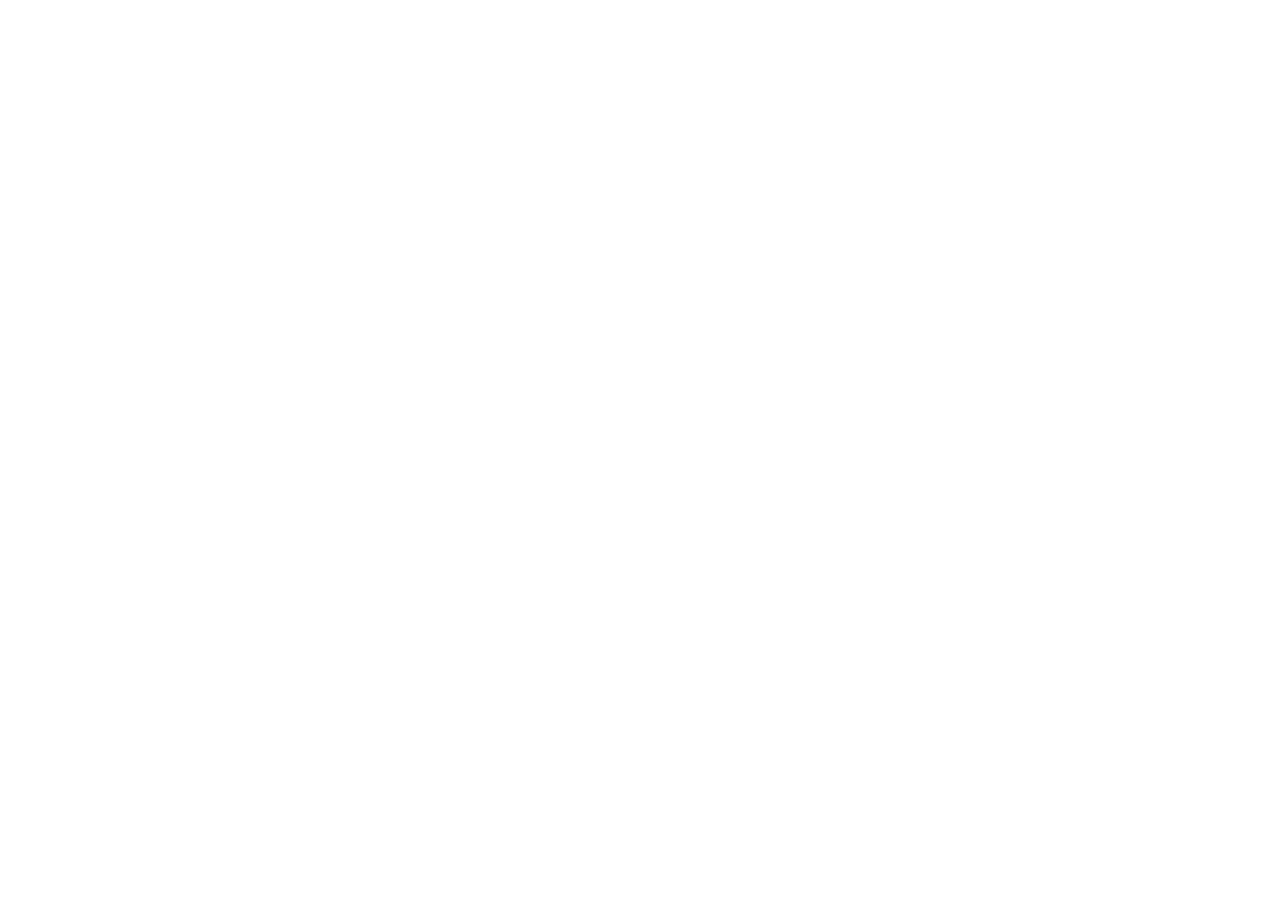
==== index.html @ e418ad24 "Feat.: index.html has been created" ====
<!DOCTYPE html>
<html lang="en">
  <head>
    <meta charset="UTF-8" />
    <meta name="viewport" content="width=device-width, initial-scale=1.0" />
    <title>Saját bemutatkozó oldal</title>
  </head>
  <body></body>
</html>
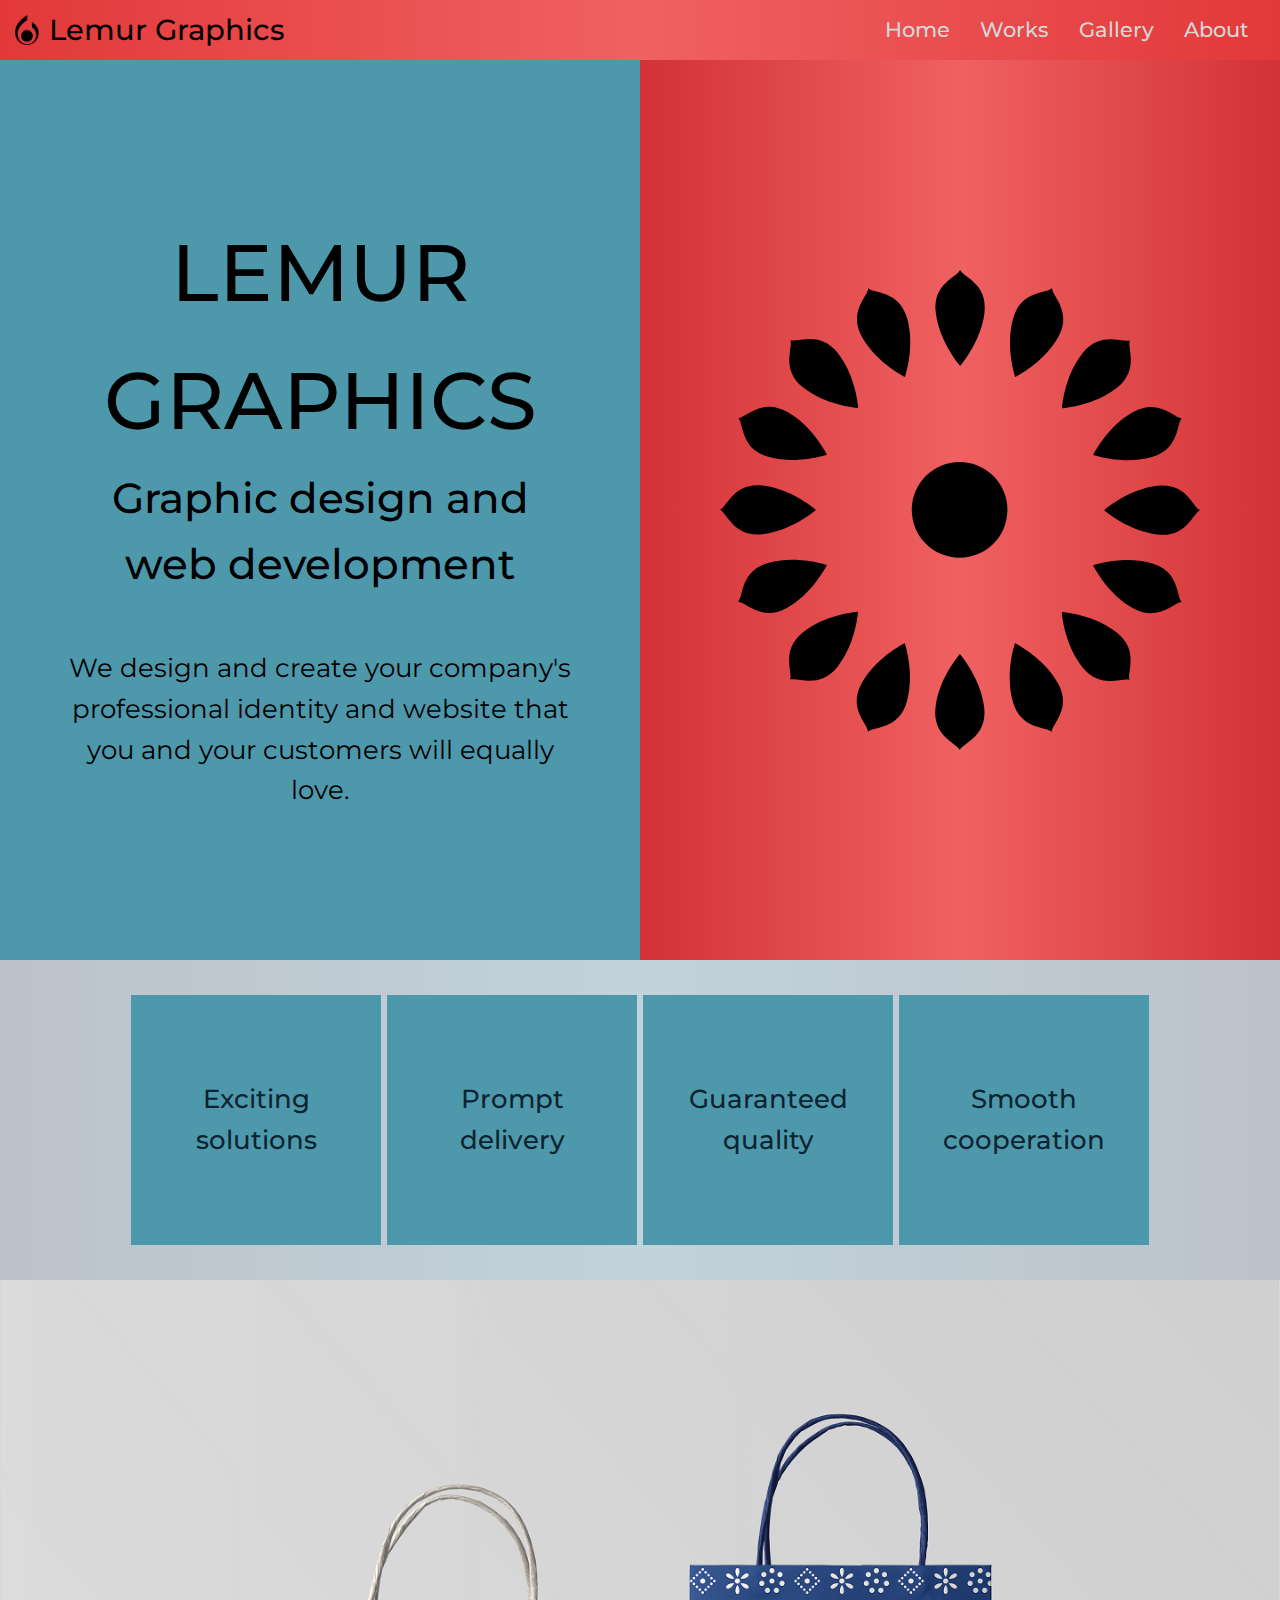
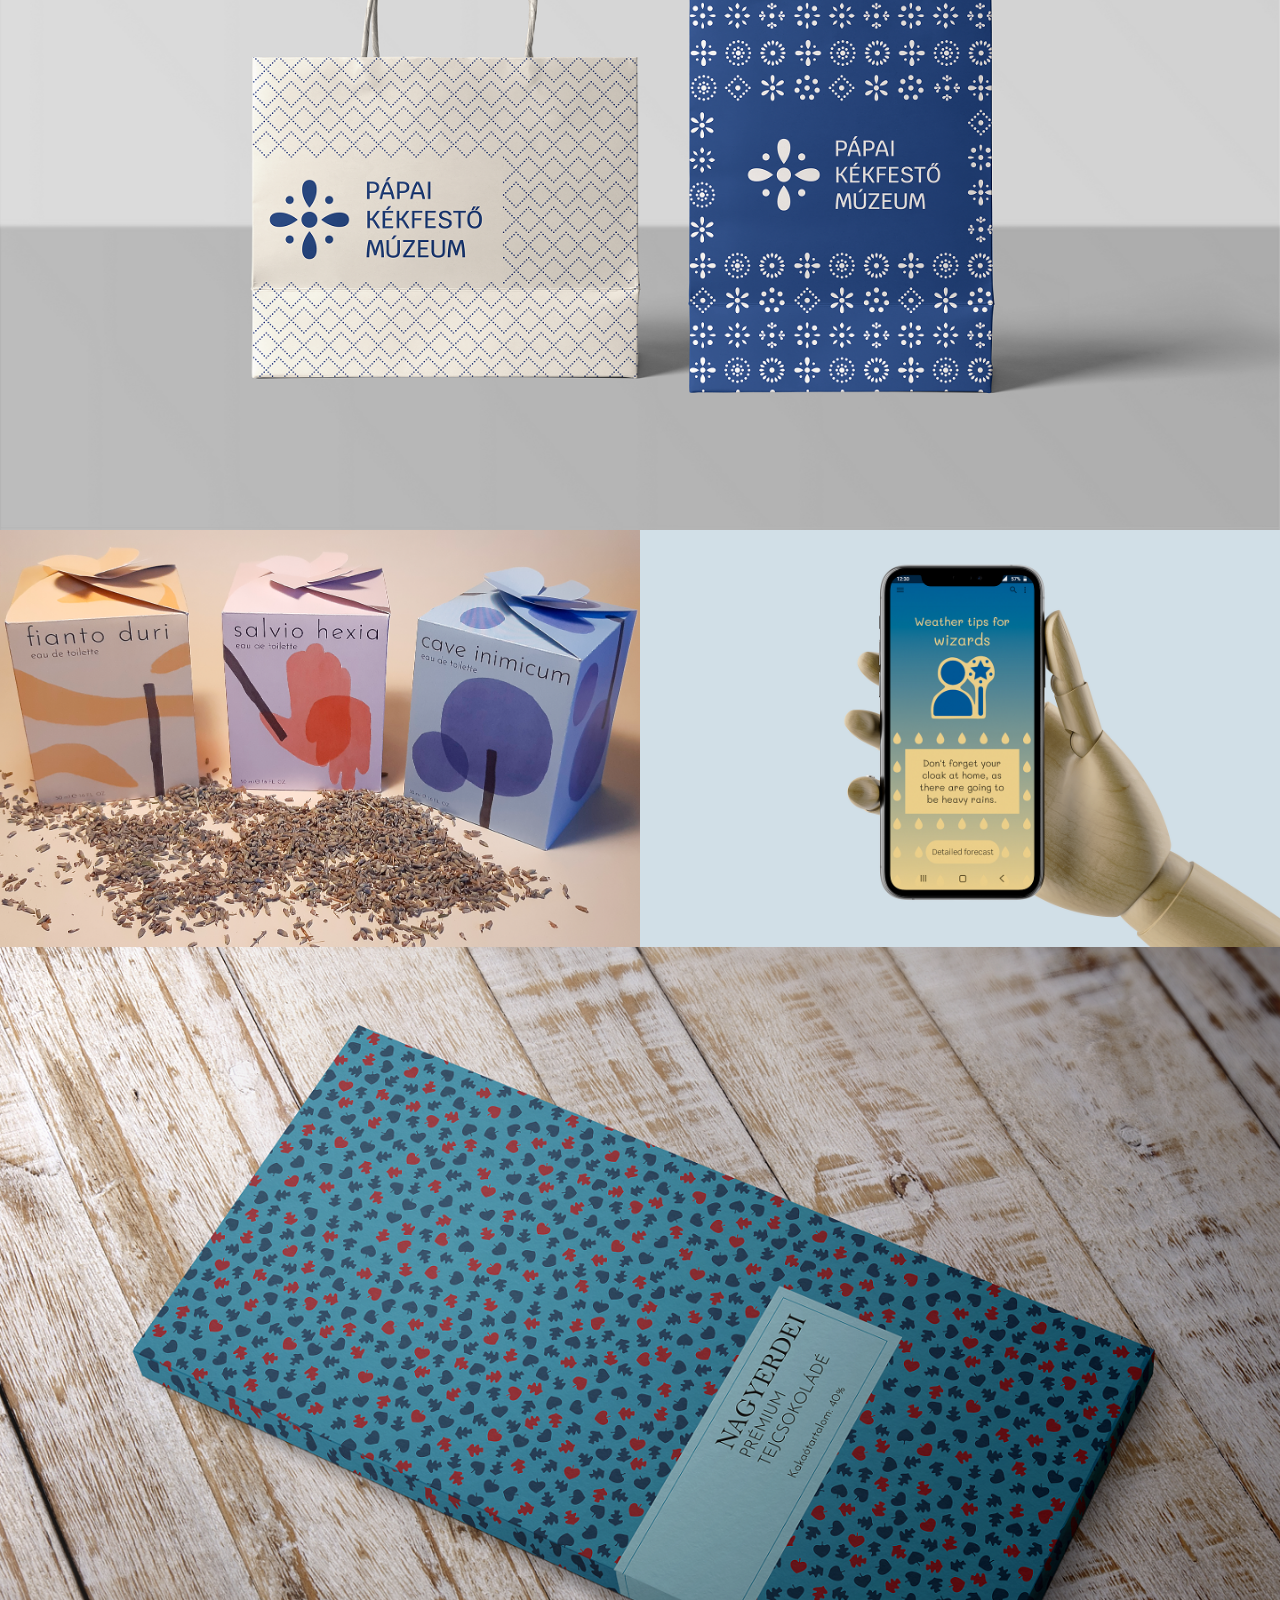
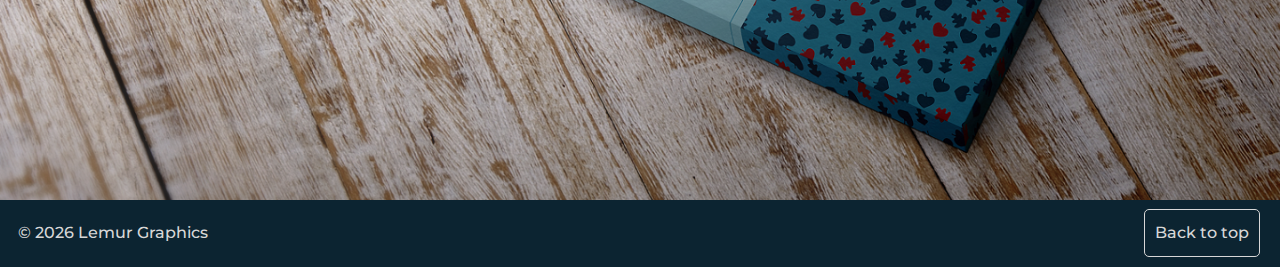
==== commit 39b0bb39: "Feat.: a teljes weboldal" ====
--- a/index.html
+++ b/index.html
@@ -3,7 +3,120 @@
   <head>
     <meta charset="UTF-8" />
     <meta name="viewport" content="width=device-width, initial-scale=1.0" />
-    <title>Saját bemutatkozó oldal</title>
+    <meta name="robots" content="index, follow" />
+    <meta
+      name="keywords"
+      content="introduction, home, lemur graphics, web development, graphic design"
+    />
+    <meta
+      name="description"
+      content="Lemur Graphics graphic design and web development studio"
+    />
+    <link
+      href="https://fonts.googleapis.com/css2?family=Montserrat:ital,wght@0,300;0,400;0,500;0,700;1,300;1,400;1,700&display=swap"
+      rel="stylesheet"
+    />
+    <link rel="stylesheet" href="css/style.css" />
+
+    <title>Lemur Graphics</title>
   </head>
-  <body></body>
+  <body>
+    <a name="top"></a>
+    <header id="header">
+      <nav id="logo">
+        <a href="index.html"
+          ><img id="logopic" src="images/logo2.png" alt="Lemur Graphics logo"
+        /></a>
+        <a class="logolink" href="index.html">Lemur Graphics</a>
+      </nav>
+      <a href="#" class="toggle-button">
+        <span class="bar"></span>
+        <span class="bar"></span>
+        <span class="bar"></span>
+      </a>
+      <nav class="nav">
+        <ul>
+          <li><a class="navlink" href="index.html">Home</a></li>
+          <li><a class="navlink" href="works.html">Works</a></li>
+          <li><a class="navlink" href="gallery.html">Gallery</a></li>
+          <li><a class="navlink" href="about.html">About</a></li>
+        </ul>
+      </nav>
+    </header>
+
+    <main class="content">
+      <section id="index-first">
+        <div id="mainanimation">
+          <div id="animationcontent">
+            <img
+              id="flower"
+              src="images/animated-flower.svg"
+              alt="Animated flower"
+            />
+          </div>
+        </div>
+        <div id="maintext">
+          <div id="maintextcontainer">
+            <h1>Lemur Graphics</h1>
+            <h2>Graphic design and web development</h2>
+            <h3>
+              We design and create your company's professional identity and
+              website that you and your customers will equally love.
+            </h3>
+          </div>
+        </div>
+      </section>
+      <section id="index-second">
+        <div class="index-div">
+          <div class="box-content">Exciting solutions</div>
+        </div>
+        <div class="index-div">
+          <div class="box-content">Prompt delivery</div>
+        </div>
+        <div class="index-div">
+          <div class="box-content">Guaranteed quality</div>
+        </div>
+        <div class="index-div">
+          <div class="box-content">Smooth cooperation</div>
+        </div>
+      </section>
+
+      <section id="index-third">
+        <img
+          class="indeximage"
+          src="images/img-8.png"
+          alt="Pápai kékfestő múzeum arculat"
+        />
+        <img
+          class="indeximage indeximage-split csoki"
+          src="images/HP-parfüm-06.png"
+          alt="Parfüm csomagolásterve"
+        />
+        <img
+          class="indeximage indeximage-split csoki"
+          src="images/PixieWeather-weather-tip-for-humans-fakéz.png"
+          alt="Mobilapplikáció grafikai terve"
+        />
+        <img
+          class="indeximage csoki"
+          src="images/img-7.png"
+          alt="Prémium csokoládé csomagolásterve"
+        />
+      </section>
+    </main>
+
+    <footer>
+      <p>
+        &copy;
+        <script type="text/javascript">
+          document.write(new Date().getFullYear());
+        </script>
+        Lemur Graphics
+      </p>
+      <a href="#top" class="btn">Back to top</a>
+    </footer>
+
+    <!-- Javascript -->
+    <script src="js/main.js"></script>
+  </body>
 </html>
--- a/css/style.css
+++ b/css/style.css
@@ -0,0 +1,792 @@
+.sticky {
+  position: fixed;
+  top: 0;
+  width: 100%;
+}
+
+.sticky + .content {
+  padding-top: 102px;
+}
+
+* {
+  -webkit-box-sizing: border-box;
+          box-sizing: border-box;
+  margin: 0;
+  padding: 0;
+}
+
+body {
+  background: -webkit-gradient(linear, left top, right top, from(#bcc2ca), color-stop(rgba(51, 108, 138, 0.3)), to(#bcc2ca));
+  background: linear-gradient(0.25turn, #bcc2ca, rgba(51, 108, 138, 0.3), #bcc2ca);
+  font-family: "Montserrat", sans-serif;
+  font-size: 1.3rem;
+  line-height: 1.6;
+  font-weight: 500;
+  -webkit-box-sizing: border-box;
+          box-sizing: border-box;
+  margin: 0;
+  padding: 0;
+}
+
+header {
+  background: -webkit-gradient(linear, left top, right top, from(rgba(233, 32, 32, 0.85)), color-stop(#f06161), to(rgba(233, 32, 32, 0.85)));
+  background: linear-gradient(0.25turn, rgba(233, 32, 32, 0.85), #f06161, rgba(233, 32, 32, 0.85));
+  margin: 0;
+  padding: 0;
+  height: 60px;
+  width: 100%;
+  display: -webkit-box;
+  display: -ms-flexbox;
+  display: flex;
+  -webkit-box-align: top;
+      -ms-flex-align: top;
+          align-items: top;
+  -webkit-box-pack: justify;
+      -ms-flex-pack: justify;
+          justify-content: space-between;
+  top: 0;
+}
+
+.navlink {
+  display: block;
+}
+
+a {
+  text-decoration: none;
+  color: #d7d7d7;
+  display: -webkit-box;
+  display: -ms-flexbox;
+  display: flex;
+  -webkit-box-align: center;
+      -ms-flex-align: center;
+          align-items: center;
+  -webkit-box-pack: center;
+      -ms-flex-pack: center;
+          justify-content: center;
+}
+
+nav {
+  display: -webkit-box;
+  display: -ms-flexbox;
+  display: flex;
+  -webkit-box-align: center;
+      -ms-flex-align: center;
+          align-items: center;
+  -webkit-box-pack: justify;
+      -ms-flex-pack: justify;
+          justify-content: space-between;
+  overflow: hidden;
+  float: left;
+  height: 60px;
+  margin-right: 16px;
+}
+
+nav ul {
+  display: -webkit-box;
+  display: -ms-flexbox;
+  display: flex;
+  list-style-type: none;
+  -webkit-box-align: center;
+      -ms-flex-align: center;
+          align-items: center;
+}
+
+nav li {
+  padding: 15px;
+}
+
+.nav {
+  float: right;
+}
+
+.nav.active {
+  display: -webkit-box;
+  display: -ms-flexbox;
+  display: flex;
+}
+
+.navlink:hover {
+  color: #4e98ac;
+}
+
+#logopic {
+  height: 30px;
+  margin: 4px 10px 5px 15px;
+}
+
+#logo {
+  left: 10px;
+}
+
+.logolink {
+  font-size: 1.8rem;
+  font-weight: 500;
+  color: black;
+}
+
+.toggle-button {
+  position: absolute;
+  top: 17px;
+  right: 20px;
+  display: none;
+  -webkit-box-orient: vertical;
+  -webkit-box-direction: normal;
+      -ms-flex-direction: column;
+          flex-direction: column;
+  -webkit-box-pack: justify;
+      -ms-flex-pack: justify;
+          justify-content: space-between;
+  width: 30px;
+  height: 25px;
+}
+
+.toggle-button .bar {
+  height: 3px;
+  width: 100%;
+  background: #d7d7d7;
+  border-radius: 10px;
+}
+
+main {
+  text-align: center;
+  margin: 0;
+  padding: 0;
+}
+
+h1 {
+  font-size: 5rem;
+  text-transform: uppercase;
+  font-weight: 500;
+}
+
+h2 {
+  font-size: 2.6rem;
+  font-weight: 500;
+}
+
+h3 {
+  font-size: 1.6rem;
+  font-weight: 400;
+  margin-top: 50px;
+}
+
+footer {
+  display: -webkit-box;
+  display: -ms-flexbox;
+  display: flex;
+  background: #0c2431;
+  color: #d7d7d7;
+  text-align: center;
+  -webkit-box-align: center;
+      -ms-flex-align: center;
+          align-items: center;
+  -webkit-box-pack: justify;
+      -ms-flex-pack: justify;
+          justify-content: space-between;
+  height: auto;
+  font-size: 1rem;
+}
+
+footer > p {
+  font-size: 1rem !important;
+  margin-left: 18px;
+}
+
+.btn {
+  border: 1px solid #d7d7d7;
+  border-radius: 5px;
+  color: #d7d7d7;
+  padding: 10px;
+  text-decoration: none;
+  margin: 10px 20px;
+}
+
+section {
+  margin: 0;
+  padding: 0;
+}
+
+.indeximage {
+  width: 100%;
+  margin-bottom: -10px auto;
+  padding: 0;
+}
+
+.indeximage-split {
+  width: 50% !important;
+  margin: 0;
+  float: left;
+}
+
+#index-first {
+  background: #4e98ac;
+  display: -webkit-box;
+  display: -ms-flexbox;
+  display: flex;
+  height: 100vh;
+  width: 100%;
+  padding: auto;
+  -webkit-box-align: center;
+      -ms-flex-align: center;
+          align-items: center;
+  -webkit-box-pack: left;
+      -ms-flex-pack: left;
+          justify-content: left;
+}
+
+#maintext {
+  width: 50%;
+  height: auto;
+  margin: auto 0;
+  text-align: center;
+  -webkit-box-ordinal-group: 2;
+      -ms-flex-order: 1;
+          order: 1;
+  float: left;
+  background-color: #4e98ac;
+}
+
+#maintextcontainer {
+  margin: auto;
+  width: 80%;
+}
+
+#mainanimation {
+  width: 50%;
+  height: 100%;
+  margin: auto;
+  text-align: center;
+  display: -webkit-box;
+  display: -ms-flexbox;
+  display: flex;
+  -webkit-box-align: center;
+      -ms-flex-align: center;
+          align-items: center;
+  -webkit-box-pack: center;
+      -ms-flex-pack: center;
+          justify-content: center;
+  background: -webkit-gradient(linear, left top, right top, from(rgba(233, 32, 32, 0.85)), color-stop(#f06161), to(rgba(233, 32, 32, 0.85)));
+  background: linear-gradient(0.25turn, rgba(233, 32, 32, 0.85), #f06161, rgba(233, 32, 32, 0.85));
+  -webkit-box-ordinal-group: 3;
+      -ms-flex-order: 2;
+          order: 2;
+}
+
+#animationcontent {
+  width: 100%;
+  height: auto;
+  margin: auto;
+  text-align: center;
+  display: -webkit-box;
+  display: -ms-flexbox;
+  display: flex;
+  -webkit-box-align: center;
+      -ms-flex-align: center;
+          align-items: center;
+  -webkit-box-pack: center;
+      -ms-flex-pack: center;
+          justify-content: center;
+}
+
+#flower {
+  width: 75%;
+  height: auto;
+  -webkit-animation: spin 6s linear infinite;
+          animation: spin 6s linear infinite;
+}
+
+#index-second {
+  display: -webkit-box;
+  display: -ms-flexbox;
+  display: flex;
+  height: 30vh;
+  -webkit-box-align: center;
+      -ms-flex-align: center;
+          align-items: center;
+  -webkit-box-pack: center;
+      -ms-flex-pack: center;
+          justify-content: center;
+  width: 80%;
+  margin: 25px auto;
+}
+
+.index-div {
+  height: 250px;
+  width: 250px;
+  margin: 15px auto;
+  display: -webkit-box;
+  display: -ms-flexbox;
+  display: flex;
+  -webkit-box-pack: center;
+      -ms-flex-pack: center;
+          justify-content: center;
+  -webkit-box-align: center;
+      -ms-flex-align: center;
+          align-items: center;
+  font-size: 1.5rem;
+  color: #0c2431;
+  border-radius: 0%;
+  background: #4e98ac;
+  font-weight: 500;
+  -webkit-transition: all 0.5s ease-in-out;
+  transition: all 0.5s ease-in-out;
+}
+
+.index-div:hover {
+  border-radius: 50%;
+  background: -webkit-gradient(linear, left top, right top, from(rgba(233, 32, 32, 0.85)), color-stop(#f06161), to(rgba(233, 32, 32, 0.85)));
+  background: linear-gradient(0.25turn, rgba(233, 32, 32, 0.85), #f06161, rgba(233, 32, 32, 0.85));
+  color: #d7d7d7;
+}
+
+.box-content {
+  display: -webkit-box;
+  display: -ms-flexbox;
+  display: flex;
+  width: 100px;
+  font-size: 1.6rem;
+  text-align: center;
+  -webkit-box-align: center;
+      -ms-flex-align: center;
+          align-items: center;
+  -webkit-box-pack: center;
+      -ms-flex-pack: center;
+          justify-content: center;
+}
+
+.csoki {
+  margin: -10px auto;
+}
+
+#works-first {
+  background: -webkit-gradient(linear, left top, right top, from(rgba(233, 32, 32, 0.85)), color-stop(#f06161), to(rgba(233, 32, 32, 0.85)));
+  background: linear-gradient(0.25turn, rgba(233, 32, 32, 0.85), #f06161, rgba(233, 32, 32, 0.85));
+  display: -webkit-box;
+  display: -ms-flexbox;
+  display: flex;
+  -webkit-box-align: center;
+      -ms-flex-align: center;
+          align-items: center;
+  -webkit-box-pack: center;
+      -ms-flex-pack: center;
+          justify-content: center;
+  width: 100%;
+  height: 300px;
+  text-align: center;
+  padding: auto;
+  margin: auto;
+}
+
+#works-second,
+#works-third,
+#works-fourth,
+#gallery {
+  display: -webkit-box;
+  display: -ms-flexbox;
+  display: flex;
+  -webkit-box-align: center;
+      -ms-flex-align: center;
+          align-items: center;
+  -webkit-box-pack: center;
+      -ms-flex-pack: center;
+          justify-content: center;
+  width: 100%;
+  height: auto;
+  text-align: center;
+  padding: auto;
+  margin: auto;
+}
+
+#works-second,
+#works-third,
+#works-fourth {
+  background: #4e98ac;
+}
+
+.works-div {
+  display: -webkit-box;
+  display: -ms-flexbox;
+  display: flex;
+  width: 50%;
+  height: auto;
+  font-size: 1.6rem;
+  text-align: center;
+  -webkit-box-align: center;
+      -ms-flex-align: center;
+          align-items: center;
+  -webkit-box-pack: center;
+      -ms-flex-pack: center;
+          justify-content: center;
+}
+
+.works-text {
+  padding: 30px;
+}
+
+.works-img {
+  width: 100%;
+}
+
+.works-h2 {
+  margin: auto;
+  color: #0c2431;
+}
+
+#works-div-third-text {
+  -webkit-box-ordinal-group: 3;
+      -ms-flex-order: 2;
+          order: 2;
+}
+
+#works-div-third-pic {
+  -webkit-box-ordinal-group: 2;
+      -ms-flex-order: 1;
+          order: 1;
+}
+
+#gallery {
+  background: #d7d7d7;
+}
+
+.gallerygrid {
+  display: -webkit-box;
+  display: -ms-flexbox;
+  display: flex;
+  -webkit-box-pack: center;
+      -ms-flex-pack: center;
+          justify-content: center;
+  -ms-flex-wrap: wrap;
+      flex-wrap: wrap;
+  padding: 10px 0;
+}
+
+.galleryimage {
+  margin: 10px;
+  float: left;
+  width: 30vw;
+  height: 400px;
+  overflow: hidden;
+  -webkit-box-shadow: 2px 2px 5px 2px rgba(58, 59, 59, 0.5);
+          box-shadow: 2px 2px 5px 2px rgba(58, 59, 59, 0.5);
+}
+
+.gallimg {
+  width: 100vw;
+  max-width: 100%;
+  height: 400px;
+  max-height: 100%;
+  -o-object-fit: cover;
+     object-fit: cover;
+}
+
+.kepem {
+  height: 16vw;
+  min-height: 320px;
+  display: inline;
+  margin: 20px;
+}
+
+.about-div {
+  width: auto;
+  display: inline;
+  height: auto;
+}
+
+.about-text {
+  width: 100%;
+  text-align: left;
+  padding: 0 30px 30px 30px;
+  margin: 20px auto 0 auto;
+}
+
+.about-text > p {
+  padding-bottom: 20px;
+}
+
+.about-text > div {
+  padding-left: 24px;
+}
+
+input[type="text"],
+input[type="email"],
+textarea {
+  width: 100%;
+  padding: 12px;
+  border: 1px solid #ccc;
+  border-radius: 4px;
+  -webkit-box-sizing: border-box;
+          box-sizing: border-box;
+  margin-top: 6px;
+  margin-bottom: 16px;
+  resize: vertical;
+  font-family: "Montserrat", sans-serif;
+  font-size: 1.1rem;
+}
+
+#contact {
+  display: -webkit-box;
+  display: -ms-flexbox;
+  display: flex;
+  text-align: center;
+  -webkit-box-align: center;
+      -ms-flex-align: center;
+          align-items: center;
+  -webkit-box-pack: center;
+      -ms-flex-pack: center;
+          justify-content: center;
+  background: #4e98ac;
+}
+
+.container {
+  border-radius: 5px;
+  padding: 30px;
+  width: 64vw;
+  margin: 20px;
+  background: -webkit-gradient(linear, left top, right top, from(rgba(233, 32, 32, 0.85)), color-stop(#f06161), to(rgba(233, 32, 32, 0.85)));
+  background: linear-gradient(0.25turn, rgba(233, 32, 32, 0.85), #f06161, rgba(233, 32, 32, 0.85));
+}
+
+input[type="submit"] {
+  background-color: #0c2431;
+  color: #d7d7d7;
+  padding: 12px 20px;
+  border: none;
+  outline: none;
+  border-radius: 4px;
+  cursor: pointer;
+  font-family: "Montserrat", sans-serif;
+  font-size: 1.1rem;
+}
+
+input[type="submit"]:hover {
+  background-color: #4e98ac;
+  color: #0c2431;
+}
+
+#write-to-us {
+  margin: 0 0 20px 0;
+}
+
+@media (max-width: 1150px) {
+  .indeximage {
+    width: 100vw;
+    margin: 0;
+    padding: 0;
+  }
+  .indeximage-split {
+    width: 100vw !important;
+    float: none;
+  }
+  #mainanimation,
+  #maintext {
+    width: 100%;
+    height: auto;
+  }
+  #maintext {
+    text-align: center;
+    margin: 0;
+    padding: 100px;
+  }
+  #flower {
+    width: 65%;
+    margin: 30px 0 30px 0;
+  }
+  h1 {
+    font-size: 3.5rem;
+  }
+  h2 {
+    font-size: 2.2rem;
+  }
+  h3 {
+    font-size: 1.7rem;
+    margin-top: 30px;
+  }
+  footer > p {
+    font-size: 1rem;
+  }
+  #index-first {
+    height: 90vh;
+    display: block;
+    background-color: transparent;
+  }
+  #index-second,
+  #index-third,
+  #works-second,
+  #works-third,
+  #works-fourth,
+  .works-div {
+    display: block;
+    height: auto;
+    width: 100%;
+    margin: auto;
+    padding: 0;
+  }
+  #index-second {
+    float: right;
+    margin: 40px 0;
+  }
+  #works-first {
+    height: 250px;
+  }
+  .works-text {
+    height: auto;
+    clear: both;
+    margin: auto 0;
+    padding: 40px 20px;
+  }
+  section {
+    display: block;
+  }
+  .toggle-button {
+    display: -webkit-box;
+    display: -ms-flexbox;
+    display: flex;
+  }
+  .nav {
+    display: none;
+    -webkit-box-orient: vertical;
+    -webkit-box-direction: normal;
+        -ms-flex-direction: column;
+            flex-direction: column;
+    overflow: visible;
+    height: auto;
+    margin: 50px 0px 0 0;
+    position: relative;
+  }
+  .nav ul,
+  .nav li,
+  .nav a {
+    -webkit-box-orient: vertical;
+    -webkit-box-direction: normal;
+        -ms-flex-direction: column;
+            flex-direction: column;
+  }
+  .nav ul {
+    margin-top: 10px;
+  }
+  .nav li {
+    padding: 10px 18px;
+    border-bottom: 2px solid rgba(233, 32, 32, 0.85);
+    background-color: #4e98acbc;
+    width: 150px;
+    text-align: center;
+  }
+  .nav a:hover {
+    color: #0c2431;
+  }
+  .csoki {
+    margin: -10px 0;
+  }
+  .galleryimage {
+    width: 45vw;
+  }
+  .kepem {
+    margin: 20px 0 0 0;
+  }
+  .container {
+    width: 90vw;
+    margin: 5px 30px 30px 30px;
+  }
+}
+
+@media (max-width: 580px) {
+  #index-first {
+    height: 75vh;
+  }
+  h1 {
+    font-size: 2.6rem;
+  }
+  h2 {
+    font-size: 1.8rem;
+  }
+  h3 {
+    font-size: 1.5rem;
+    margin-top: 20px;
+  }
+  #maintext {
+    padding: 30px;
+  }
+  #works-first {
+    height: 180px;
+  }
+  .galleryimage {
+    width: 100vw;
+    margin: 5px 0;
+  }
+}
+
+@media (max-width: 400px) {
+  #index-first {
+    height: 70vh;
+  }
+  h1 {
+    font-size: 1.9rem;
+  }
+  h2 {
+    font-size: 1.6rem;
+  }
+  h3 {
+    font-size: 1.3rem;
+    margin-top: 15px;
+  }
+  body {
+    font-size: 1.2rem;
+  }
+  #logopic {
+    display: none;
+  }
+  .logolink {
+    font-size: 1.3rem;
+    padding-left: 20px;
+  }
+  #maintext {
+    padding-left: 20px;
+  }
+  .btn {
+    display: block;
+  }
+  .kepem {
+    height: auto;
+    min-height: 0px;
+    width: 100%;
+    margin: 0;
+  }
+}
+
+@-webkit-keyframes spin {
+  from {
+    -webkit-transform: rotate(0deg);
+  }
+  to {
+    -webkit-transform: rotate(360deg);
+  }
+}
+
+@keyframes spin {
+  from {
+    -webkit-transform: rotate(0deg);
+  }
+  to {
+    -webkit-transform: rotate(360deg);
+  }
+}
+
+@-webkit-keyframes close {
+  0% {
+    width: 10px;
+  }
+  100% {
+    width: 500px;
+    height: 10px;
+  }
+}
+
+@keyframes close {
+  0% {
+    width: 10px;
+  }
+  100% {
+    width: 500px;
+    height: 10px;
+  }
+}
